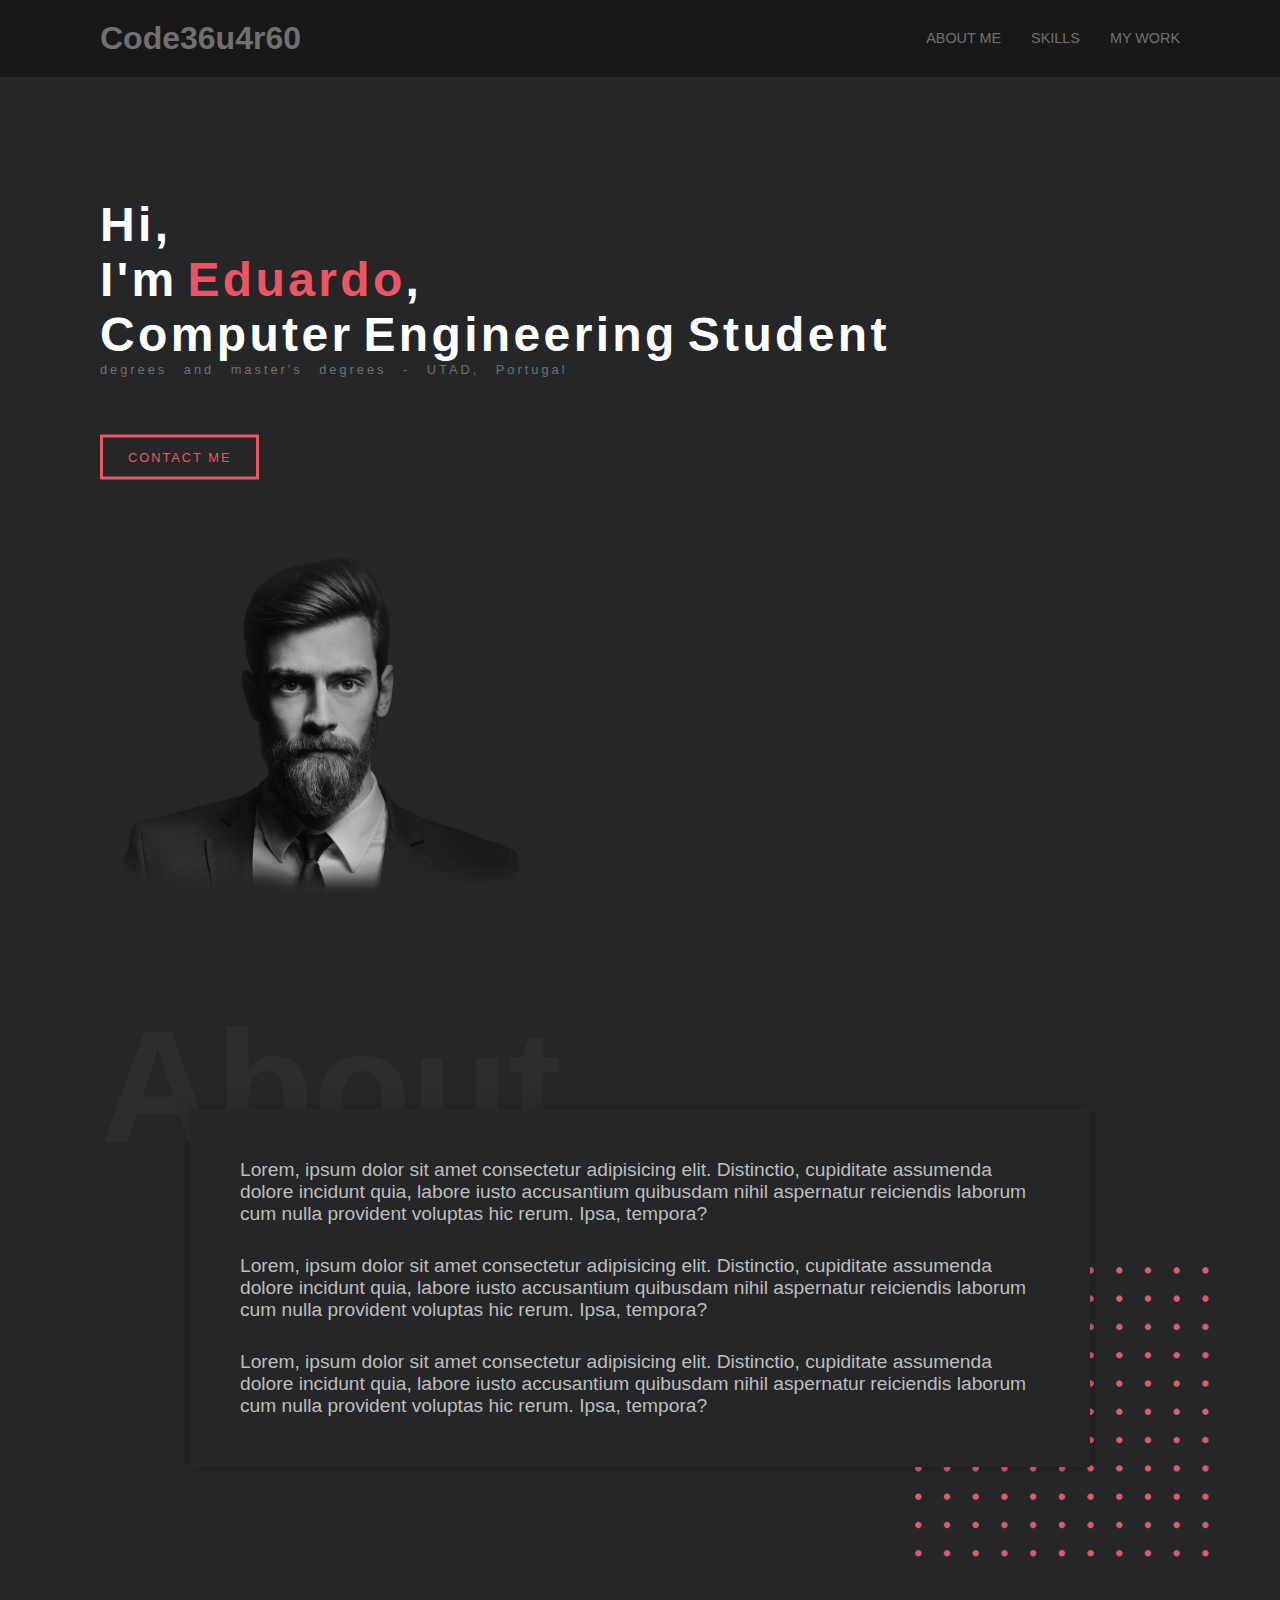
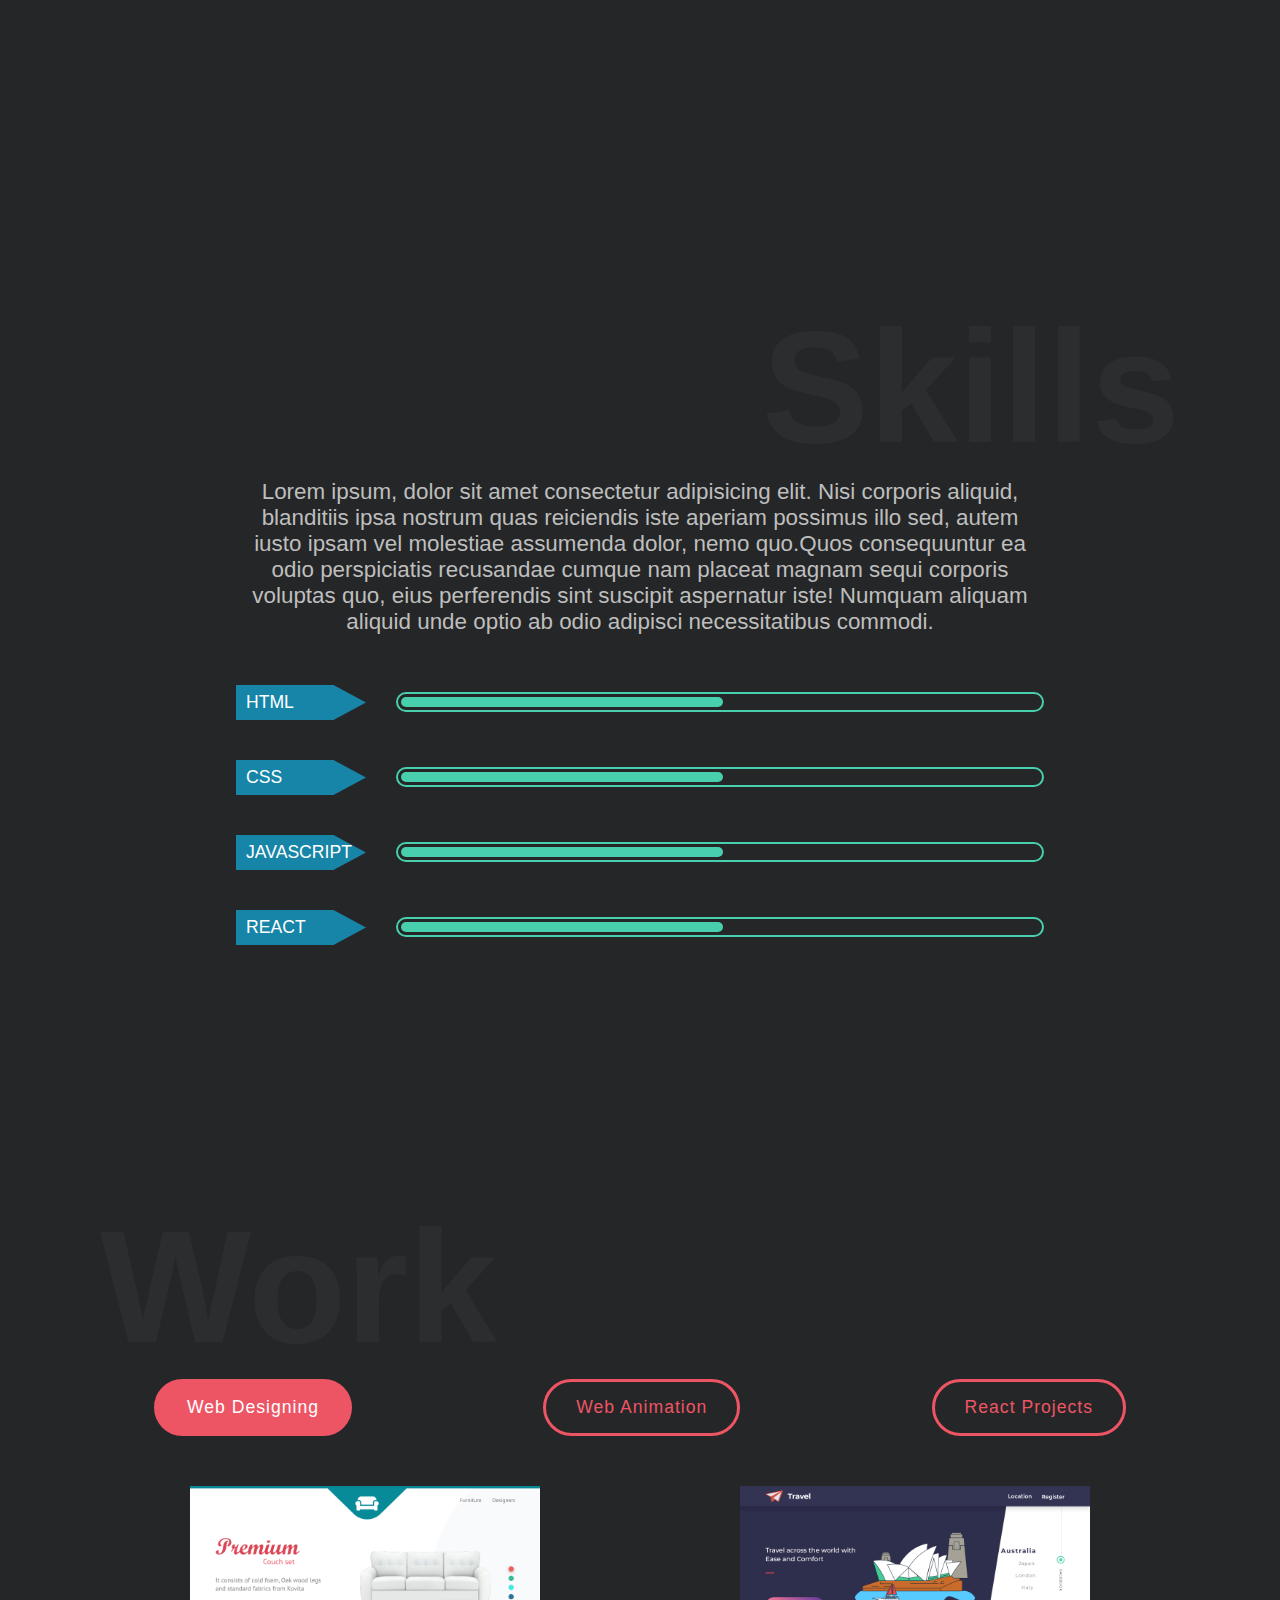
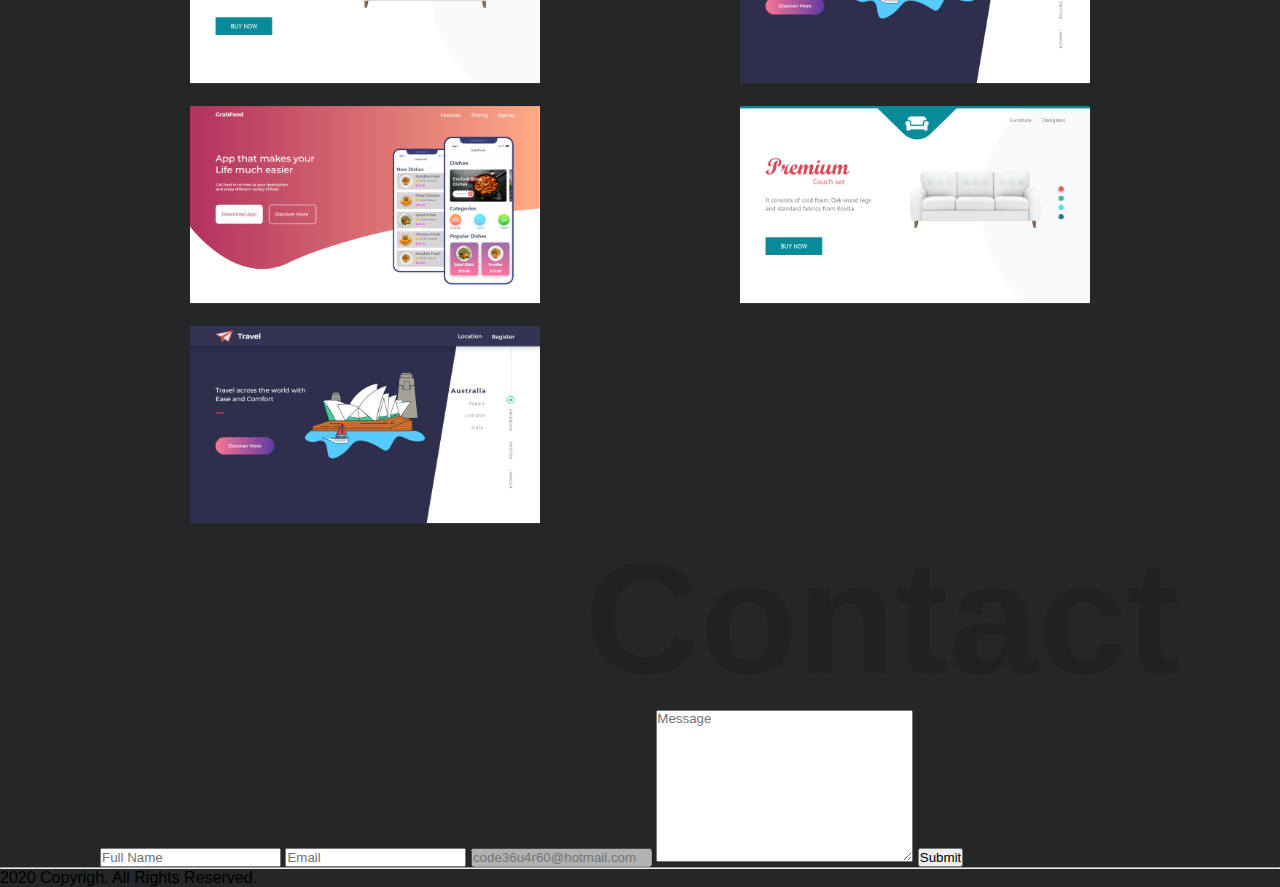
==== Personal Portfolio/index.html @ d4e1ddec "Create HTML and CSS" ====
<!DOCTYPE html>
<html lang="en">

<head>
  <meta charset="UTF-8" />
  <meta name="viewport" content="width=device-width, initial-scale=1.0" />
  <meta http-equiv="X-UA-Compatible" content="ie=edge" />
  <link rel="stylesheet" href="css/animate.css" />
  <link rel="stylesheet" href="css/style.css" />
  <title>Code36u4r60 Portfolio</title>
</head>

<body>

  <!-- Navbar -->
  <div class="container navbar">
    <header>
      <div class="logo">
        <h1>Code36u4r60</h1>
      </div>
      <nav>
        <ul>
          <li><a href="#about">about me</a></li>
          <li><a href="#skills">skills</a></li>
          <li><a href="#work">my work</a></li>
        </ul>
      </nav>
    </header>
  </div>

  <!-- Hero -->
  <div class="container main-info-section">
    <div class="text">
      <h1>
        <span>H</span>
        <span class="m-left">i</span>
        <span class="m-left">,</span>
        <br>
        <span>I</span>
        <span class="m-left">'</span>
        <span class="m-left">m</span>
        <span class="name">E</span>
        <span class="m-left name">d</span>
        <span class="m-left name">u</span>
        <span class="m-left name">a</span>
        <span class="m-left name">r</span>
        <span class="m-left name">d</span>
        <span class="m-left name">o</span>
        <span class="m-left">,</span>
        <br>
        <span>C</span>
        <span class="m-left">o</span>
        <span class="m-left">m</span>
        <span class="m-left">p</span>
        <span class="m-left">u</span>
        <span class="m-left">t</span>
        <span class="m-left">e</span>
        <span class="m-left">r</span>
        <span>E</span>
        <span class="m-left">n</span>
        <span class="m-left">g</span>
        <span class="m-left">i</span>
        <span class="m-left">n</span>
        <span class="m-left">e</span>
        <span class="m-left">e</span>
        <span class="m-left">r</span>
        <span class="m-left">i</span>
        <span class="m-left">n</span>
        <span class="m-left">g</span>
        <span>S</span>
        <span class="m-left">t</span>
        <span class="m-left">u</span>
        <span class="m-left">d</span>
        <span class="m-left">e</span>
        <span class="m-left">n</span>
        <span class="m-left">t</span>
        <br>
      </h1>
      <p>degrees and master's degrees - UTAD, Portugal</p>
      <a href="#contact">contact me</a>
    </div>
    <div class="profile-image">
      <img src="img/profile-image.png" alt="">
    </div>
  </div>



  <!-- About -->
  <div class="container about" id="about">
    <h1>About</h1>
    <div class="about-group">
      <div class="about-me-info">
        <p>Lorem, ipsum dolor sit amet consectetur adipisicing elit. Distinctio, cupiditate assumenda dolore incidunt
          quia, labore iusto accusantium quibusdam nihil aspernatur reiciendis laborum cum nulla provident voluptas hic
          rerum. Ipsa, tempora?</p>
        <p>Lorem, ipsum dolor sit amet consectetur adipisicing elit. Distinctio, cupiditate assumenda dolore incidunt
          quia, labore iusto accusantium quibusdam nihil aspernatur reiciendis laborum cum nulla provident voluptas hic
          rerum. Ipsa, tempora?</p>
        <p>Lorem, ipsum dolor sit amet consectetur adipisicing elit. Distinctio, cupiditate assumenda dolore incidunt
          quia, labore iusto accusantium quibusdam nihil aspernatur reiciendis laborum cum nulla provident voluptas hic
          rerum. Ipsa, tempora?</p>
      </div>
      <img src="img/dotted-shape.png" alt="" srcset="">
    </div>
  </div>

  <!-- Skills -->
  <div class="container skills" id="skills">
    <h1>Skills</h1>
    <p class="skills-info">
      Lorem ipsum, dolor sit amet consectetur adipisicing elit. Nisi corporis aliquid, blanditiis ipsa nostrum quas
      reiciendis iste aperiam possimus illo sed, autem iusto ipsam vel molestiae assumenda dolor, nemo quo.Quos
      consequuntur ea odio perspiciatis recusandae cumque nam placeat magnam sequi corporis voluptas quo, eius
      perferendis sint suscipit aspernatur iste! Numquam aliquam aliquid unde optio ab odio adipisci necessitatibus
      commodi.
    </p>
    <div class="skill">
      <div class="tag-html">
        <p>HTML</p>
      </div>
      <div class="progressbar">
        <div class="bar-html"></div>
      </div>
    </div>
    <div class="skill">
      <div class="tag-css">
        <p>CSS</p>
      </div>
      <div class="progressbar">
        <div class="bar-css"></div>
      </div>
    </div>
    <div class="skill">
      <div class="tag-javascript">
        <p>JAVASCRIPT</p>
      </div>
      <div class="progressbar">
        <div class="bar-javascript"></div>
      </div>
    </div>
    <div class="skill">
      <div class="tag-react">
        <p>REACT</p>
      </div>
      <div class="progressbar">
        <div class="bar-react"></div>
      </div>
    </div>
  </div>

  <!-- Work -->
  <div class="container work" id="work">
    <h1>Work</h1>
    <div class="work-category">
      <button id="designing" class="active">Web Designing</button>
      <button id="animation">Web Animation</button>
      <button id="project">React Projects</button>
    </div>
    <div class="category-designing show-category">
      <a href="http://"><img src="img/1.png" alt=""></a>
      <a href="http://"><img src="img/2.png" alt=""></a>
      <a href="http://"><img src="img/3.png" alt=""></a>
      <a href="http://"><img src="img/1.png" alt=""></a>
      <a href="http://"><img src="img/2.png" alt=""></a>
    </div>
    <div class="category-designing hide-category">
      <a href="http://"><img src="img/1.png" alt=""></a>
      <a href="http://"><img src="img/2.png" alt=""></a>
      <a href="http://"><img src="img/3.png" alt=""></a>

    </div>
    <div class="category-designing hide-category">
      <a href="http://"><img src="img/1.png" alt=""></a>
      <a href="http://"><img src="img/2.png" alt=""></a>
      <a href="http://"><img src="img/3.png" alt=""></a>
      <a href="http://"><img src="img/1.png" alt=""></a>
    </div>
  </div>

  <!-- Contact -->
  <div class="container contact" id="contact">
    <h1>Contact</h1>
    <form>
      <input type="text" name="name" placeholder="Full Name">
      <input type="email" placeholder="Email">
      <input type="email" placeholder="code36u4r60@hotmail.com" disabled>
      <textarea name="message" id="" cols="30" rows="10" placeholder="Message"></textarea>
      <input type="submit">
    </form>
  </div>
  </div>
  </div>
  <!-- Footer -->
  <footer>
    <hr>
    <p>2020 Copyrigh. All Rights Reserved.</p>
  </footer>

  <script src="js/ScrollMagic.min.js"></script>
  <script src="js/animation.gsap.min.js"></script>
  <script src="js/TimelineLite.min.js"></script>
  <script src="js/TweenMax.min.js"></script>
  <script src="js/CSSPlugin.min.js"></script>
  <script src="js/script.js"></script>
</body>

</html>
---- Personal Portfolio/css/style.css ----
* {
  margin: 0;
  padding: 0;
  box-sizing: border-box;
  font-family: "PT Sans", sans-serif;
}

html {
  scroll-behavior: smooth;
}

.container {
  padding: 0 100px 0 100px;
}

nav ul, .main-info-section, .work-category {
  display: flex;
  flex-wrap: wrap;
  justify-content: space-between;
}

body {
  background-color: #252627;
}

header {
  display: flex;
  flex-wrap: wrap;
  justify-content: space-between;
  padding: 20px 0;
}

.navbar {
  background-color: #181818;
}

header h1, header a, .text p, .about h1, .skills h1, .work h1, contact h1 {
  color: #707070;
}

li {
  list-style: none;
  margin-left: 30px;
}

a {
  text-decoration: none;
  font-size: .9rem;
  text-transform: uppercase;
  position: relative;
  top: 50%;
  bottom: 50%;
  transform: translateY(-50%);
}

.main-info-section {
  height: calc(100vh - 82px);
}

.text {
  margin-top: 120px;
}

.text h1 {
  color: #fff;
  font-size: 3rem;
  cursor: context-menu;
}

.text span {
  display: inline-block;
}

span:hover {
  color: #48CFAD;
  transition: all .5s;
}

span.name {
  color: #ED5565;
}

span.m-left {
  margin-left: -10px;
}

.text p {
  letter-spacing: 3px;
  word-spacing: 10px;
  font-size: .8rem;
}

.text a {
  padding: 12px 25px;
  background-color: none;
  border: 3px solid #ED5565;
  color: #ED5565;
  font-size: .8rem;
  letter-spacing: 2px;
  position: relative;
  top: 80px;
  overflow: hidden;
  transition: .5s;
  display: inline-block;
}

.text a:hover {
  color: #FFF;
}

.text a::before {
  content: '';
  background-color: #ED5565;
  position: absolute;
  left: 0;
  top: 0;
  width: 100%;
  height: 0%;
  z-index: -1;
  transition: .5s;
}

.text a:hover::before {
  height: 100%;
}

.profile-image img {
  width: 450px;
  margin-top: 50px;
}

.about {
  height: 100vh;
  margin-top: 100px;
}

.about h1, .work h1 {
  font-size: 10rem;
  z-index: 0;
  opacity: .1;
}

.about-group {
  position: relative;
  max-width: 950px;
  top: -70px;
  left: 50%;
  right: 50%;
  transform: translateX(-50%);
}

.about-me-info {
  position: relative;
  max-width: 900px;
  background-color: #252627;
  box-shadow: 0 0 1.2rem rgba(0, 0, 0, 0.25);
  padding: 50px;
  left: 50%;
  right: 50%;
  transform: translateX(-50%);
  z-index: 1;
}

/*???*/

.about-me-info p {
  font-size: 1.2rem;
  color: #BEBEBE;
}

.about-me-info p:nth-child(2), .about-me-info p:last-child {
  margin-top: 30px;
}

.about img {
  width: 300px;
  position: relative;
  top: -200px;
  left: 100%;
  right: 100%;
  transform: translateX(calc(-100% + 100px));
}

.skills {
  height: 100vh;
}

.skills h1, .contact h1 {
  text-align: right;
  font-size: 10rem;
  opacity: .1;
}

.skills-info {
  font-size: 1.4rem;
  color: #BEBEBE;
  max-width: 800px;
  position: relative;
  left: 50%;
  right: 50%;
  transform: translateX(-50%);
  text-align: center;
  margin-bottom: 50px;
}

.skill {
  display: flex;
  flex-wrap: wrap;
  justify-content: center;
  margin-bottom: 40px;
}

div[class^='tag-'] {
  clip-path: polygon(75% 0%, 100% 50%, 75% 100%, 0% 100%, 0% 50%, 0% 0%);
  width: 130px;
  height: 35px;
  background-color: #1785A7;
  margin-right: 30px;
}

div[class^='tag-'] p {
  color: #FFF;
  padding-left: 10px;
  text-align: left;
  font-size: 1.1rem;
  padding-top: 7px;
}

.progressbar {
  position: relative;
  width: 60%;
  height: 20px;
  border: 2px solid #48CFAD;
  border-radius: 20px;
  margin-top: 7px;
}

div[class^='bar-'] {
  position: absolute;
  background-color: #48CFAD;
  height: 10px;
  width: 50%;
  max-width: 99.5%;
  border-radius: 20px;
  margin: 2.7px;
}

.bar-html, .bar-css, .bar-javascript, .bar-react {
  width: calc(0 - 6px);
}

.work-category {
  max-width: 90%;
  position: relative;
  margin: 0 auto;
}

.work-category button {
  text-transform: capitalize;
  border: 3px solid #ED5565;
  padding: 15px 30px;
  border-radius: 50px;
  color: #ED5565;
  font-size: 1.1rem;
  letter-spacing: 1px;
  background-color: #252627;
  outline: none;
  cursor: pointer;
}

div[class^='category-'] {
  margin-top: 50px;
  display: grid;
  grid-template-columns: repeat(auto-fill, minmax(350px, 1fr));
  gap: 20px;
}

.work a {
  justify-self: center;
  position: relative;
  display: inline-block;
}

.work-category .active {
  background-color: #ED5565;
}

button.active {
  color: #FFF;
}

.work a img {
  width: 350px;
  justify-self: center;
}

div.hide-category {
  display: none;
}

.show-category {
  display: block;
}
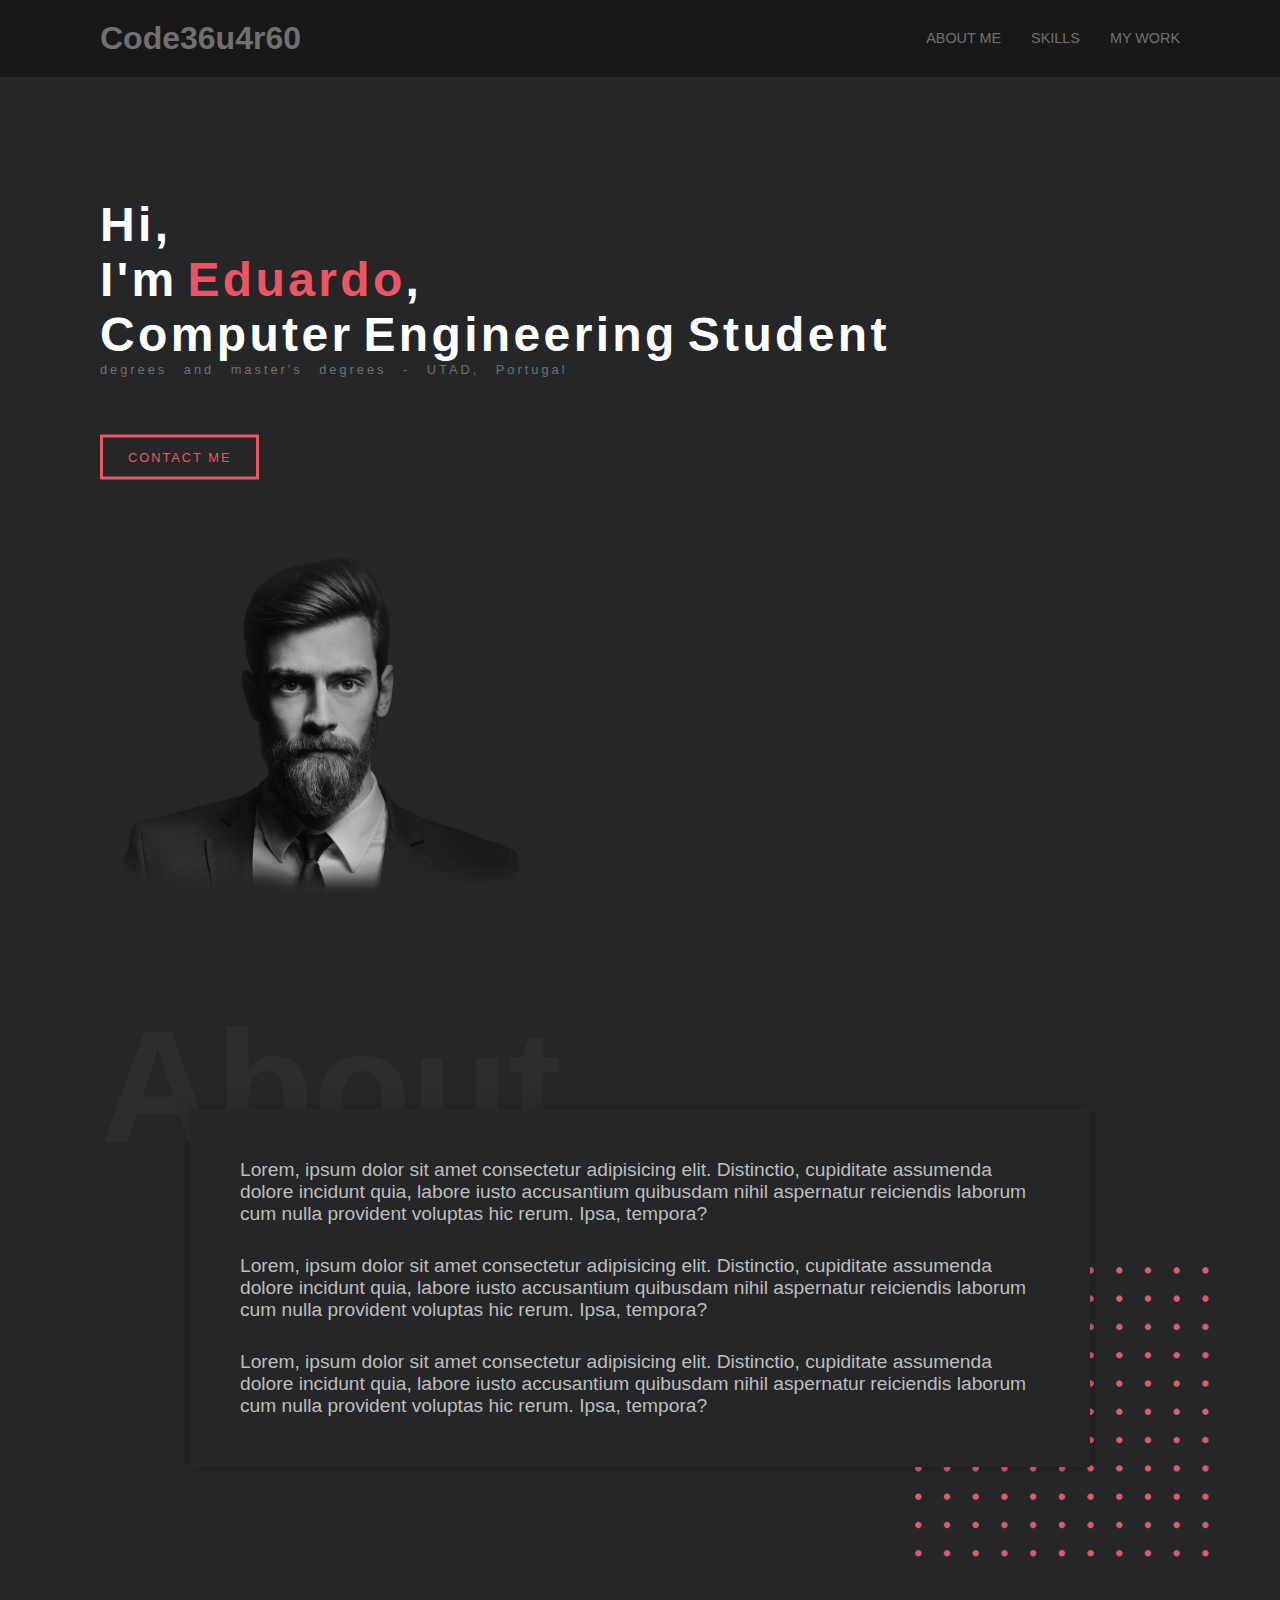
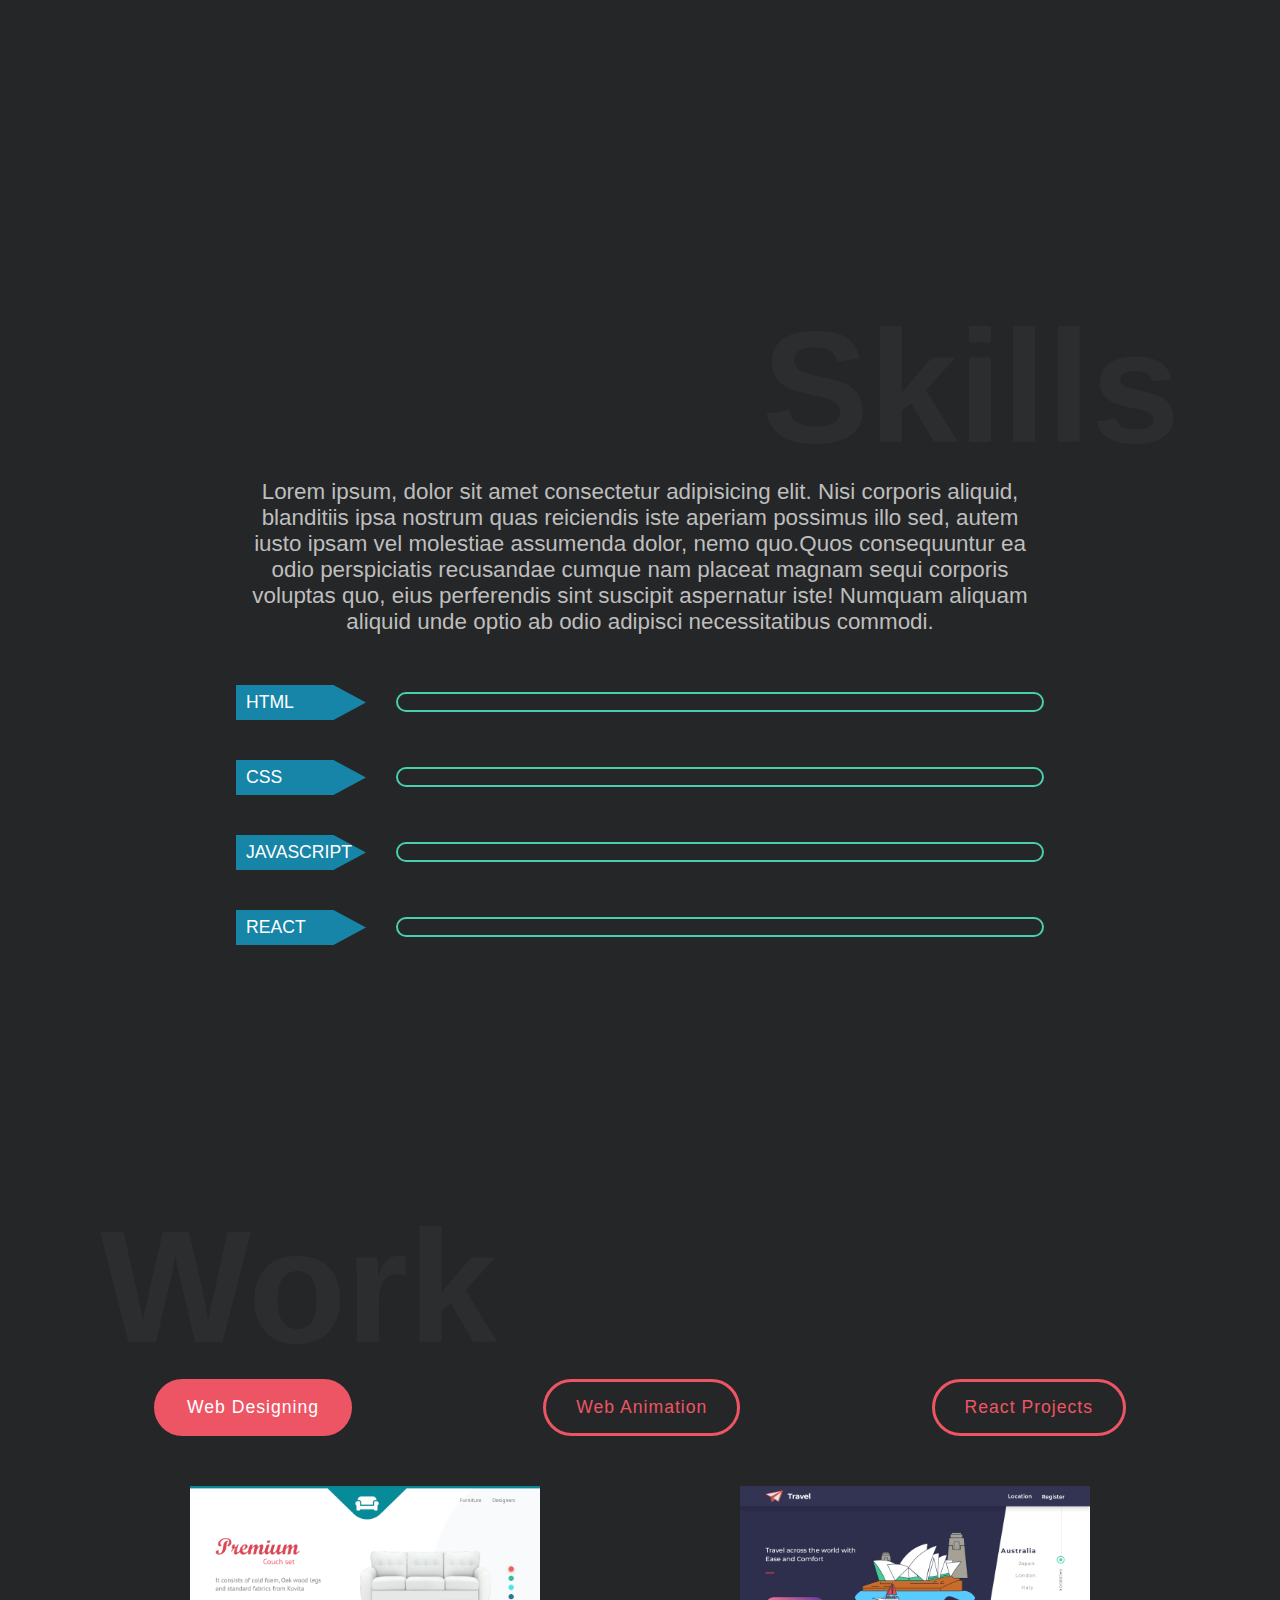
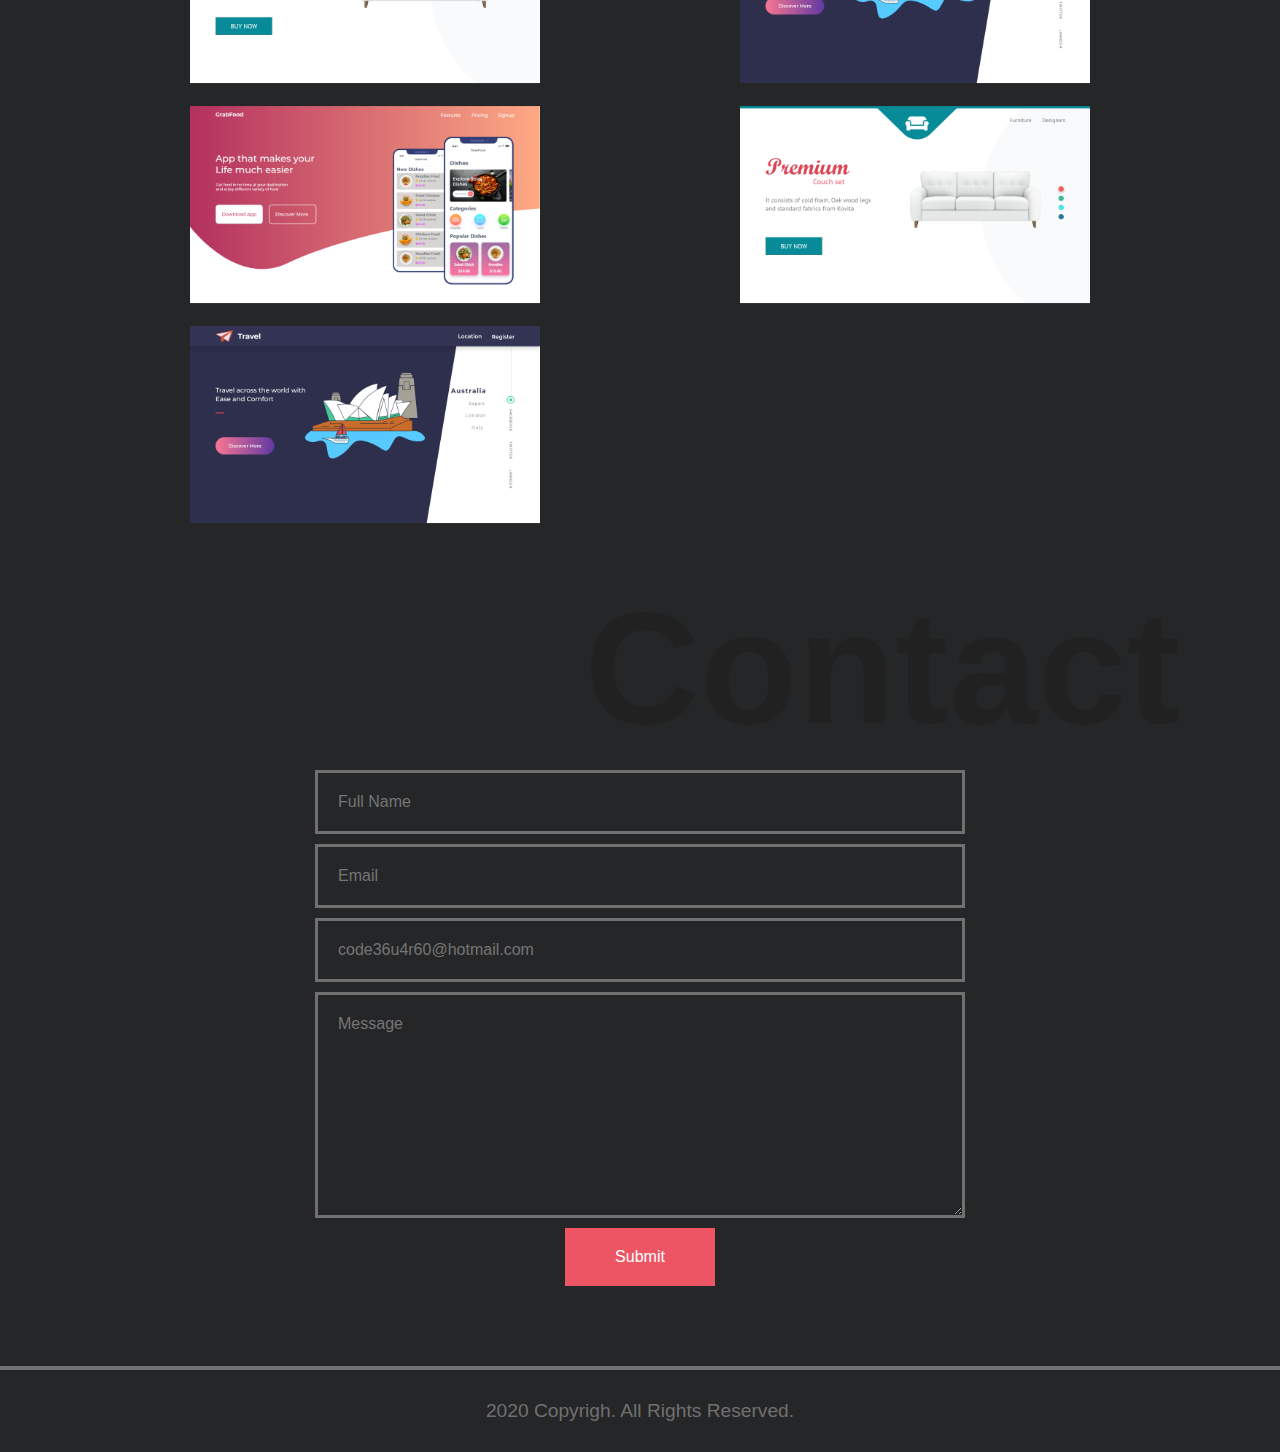
==== commit 2ac9c294: "Personal Portifolio v.1" ====
--- a/Personal Portfolio/index.html
+++ b/Personal Portfolio/index.html
@@ -153,9 +153,9 @@
   <div class="container work" id="work">
     <h1>Work</h1>
     <div class="work-category">
-      <button id="designing" class="active">Web Designing</button>
-      <button id="animation">Web Animation</button>
-      <button id="project">React Projects</button>
+      <button id="designing" class="active" onclick="showRequiredCategory(this)">Web Designing</button>
+      <button id="animation" onclick="showRequiredCategory(this)">Web Animation</button>
+      <button id="project" onclick="showRequiredCategory(this)">React Projects</button>
     </div>
     <div class="category-designing show-category">
       <a href="http://"><img src="img/1.png" alt=""></a>
@@ -164,13 +164,13 @@
       <a href="http://"><img src="img/1.png" alt=""></a>
       <a href="http://"><img src="img/2.png" alt=""></a>
     </div>
-    <div class="category-designing hide-category">
+    <div class="category-animation hide-category">
       <a href="http://"><img src="img/1.png" alt=""></a>
       <a href="http://"><img src="img/2.png" alt=""></a>
       <a href="http://"><img src="img/3.png" alt=""></a>
 
     </div>
-    <div class="category-designing hide-category">
+    <div class="category-project hide-category">
       <a href="http://"><img src="img/1.png" alt=""></a>
       <a href="http://"><img src="img/2.png" alt=""></a>
       <a href="http://"><img src="img/3.png" alt=""></a>
@@ -189,8 +189,7 @@
       <input type="submit">
     </form>
   </div>
-  </div>
-  </div>
+
   <!-- Footer -->
   <footer>
     <hr>
@@ -198,10 +197,6 @@
   </footer>
 
   <script src="js/ScrollMagic.min.js"></script>
-  <script src="js/animation.gsap.min.js"></script>
-  <script src="js/TimelineLite.min.js"></script>
-  <script src="js/TweenMax.min.js"></script>
-  <script src="js/CSSPlugin.min.js"></script>
   <script src="js/script.js"></script>
 </body>
 
--- a/Personal Portfolio/css/style.css
+++ b/Personal Portfolio/css/style.css
@@ -239,8 +239,6 @@
   position: absolute;
   background-color: #48CFAD;
   height: 10px;
-  width: 50%;
-  max-width: 99.5%;
   border-radius: 20px;
   margin: 2.7px;
 }
@@ -294,10 +292,49 @@
   justify-self: center;
 }
 
-div.hide-category {
+div .hide-category {
   display: none;
 }
 
 .show-category {
   display: block;
+}
+
+.contact {
+  margin-top: 50px;
+}
+
+form input, form textarea {
+  display: block;
+  width: 650px;
+  padding: 20px;
+  background-color: #252627;
+  border: 3px solid #707070;
+  margin: 10px 0;
+  outline: none;
+  color: #FFF;
+  font-size: 1rem;
+  position: relative;
+  left: 50%;
+  right: 50%;
+  transform: translate(-50%);
+}
+
+form input:last-child {
+  width: 150px;
+  background-color: #ED5565;
+  border: none;
+  cursor: pointer;
+}
+
+footer hr {
+  border: 2px solid #707070;
+  margin-top: 80px;
+}
+
+footer p {
+  text-align: center;
+  color: #707070;
+  font-size: 1.2rem;
+  padding: 30px 0;
 }